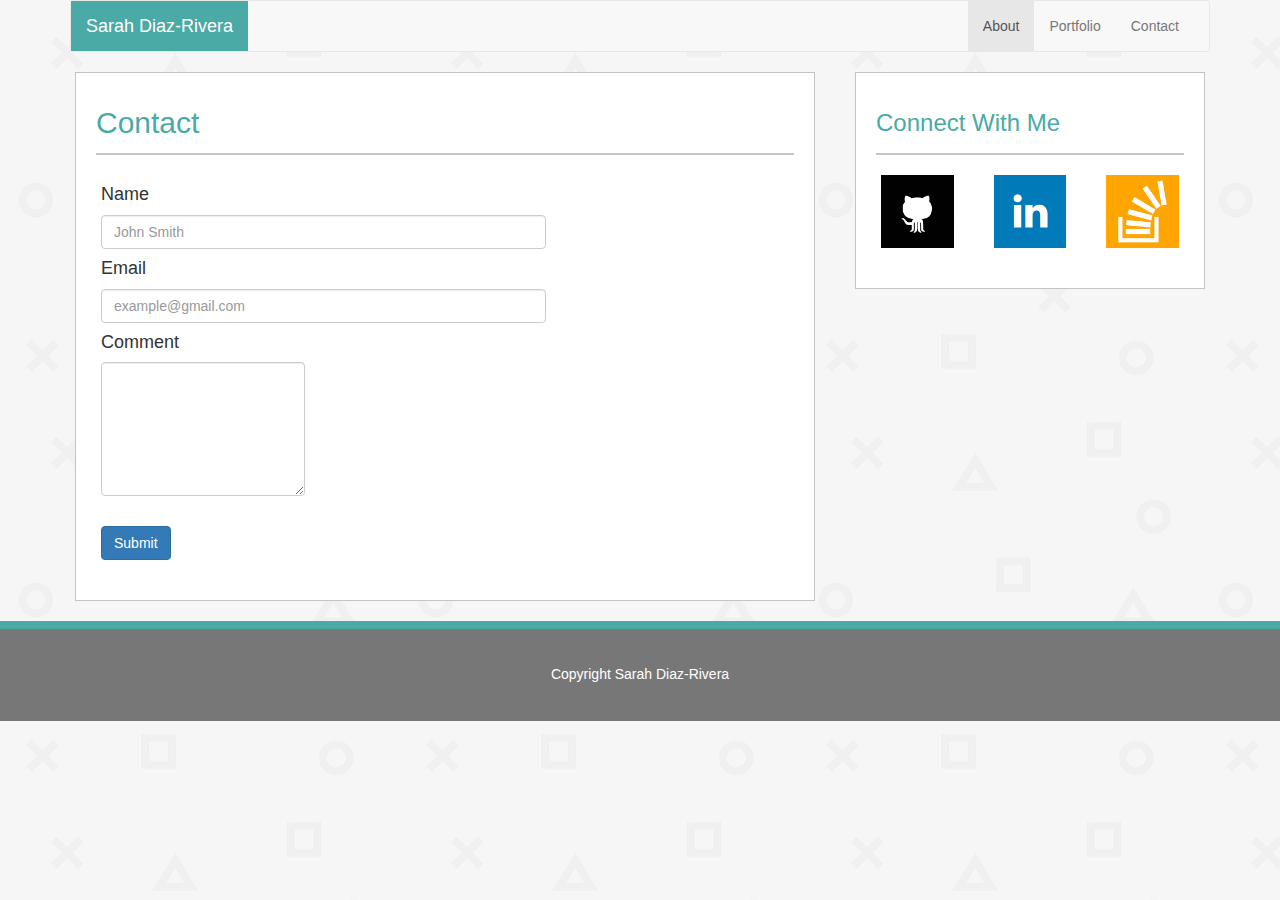
==== contact.html @ 38dc5813 "refining portfolio bootstrap page and starting on contact page" ====
<!DOCTYPE html>
<html>
<head>
	<title>Concact Sarah Diaz-Rivera</title>
	<meta name="viewport" content="width=device-width, initial-scale=1">
	<link rel="stylesheet" href="https://maxcdn.bootstrapcdn.com/bootstrap/3.3.7/css/bootstrap.min.css" integrity="sha384-BVYiiSIFeK1dGmJRAkycuHAHRg32OmUcww7on3RYdg4Va+PmSTsz/K68vbdEjh4u" crossorigin="anonymous">
	<link rel="stylesheet" type="text/css" href="assets/Style/bootstrapstyle.css">
</head>
<body background="assets/images/playstation/playstation-pattern.png">


<div class="container">

<nav class="navbar navbar-default">
  <div class="container-fluid">
    <!-- Brand and toggle get grouped for better mobile display -->
    <div class="navbar-header">
      <button type="button" class="navbar-toggle collapsed" data-toggle="collapse" data-target="#bs-example-navbar-collapse-1" aria-expanded="false">
        <span class="sr-only">Toggle navigation</span>
        <span class="icon-bar"></span>
        <span class="icon-bar"></span>
        <span class="icon-bar"></span>
      </button>
      <a class="navbar-brand" href="#">Sarah Diaz-Rivera</a>
    </div>

    <!-- Collect the nav links, forms, and other content for toggling -->
    <div class="collapse navbar-collapse" id="bs-example-navbar-collapse-1">
   

      <ul class="nav navbar-nav navbar-right">
        <li class="active"><a href="index.html">About <span class="sr-only">(current)</span></a></li>
        <li><a href="portfolio.html">Portfolio</a></li>
        <li><a href="contact.html">Contact</a></li>
         
      </ul>
    </div><!-- /.navbar-collapse -->
  </div><!-- /.container-fluid -->
</nav>
	  </div>




<div class="container">
	<div class="row">
	<div class="col-xs-12 col-sm-12 col-md-8 col-lg-8">
		<div class="inner">
			<h2>Contact</h2>
				<div class="row">
					<div class="col-xs-12 col-sm-12 col-md-8 col-lg-8">	
						
					<h4>Name</h4>
					<div class="input" class="input-group">
					  <input type="text" class="form-control" placeholder="John Smith" aria-describedby="basic-addon2">
					</div>

					<h4>Email</h4>
					<div class="input" class="input-group">
					  <input type="text" class="form-control" placeholder="example@gmail.com" aria-describedby="basic-addon2">
					</div>

					<div class="form-group">
					 <label for="comment"><h4>Comment<h4></label>
					 <textarea class="form-control" rows="6" id="comment"></textarea>
					</div>

			<input class="btn btn-primary" type="submit" value="Submit">
					
					</div>


					
				</div>
		</div>
	</div>

	<div class="col-xs-12 col-sm-12 col-md-4 col-lg-4">
		<div class="inner">
			<h3>Connect With Me</h3>
			<div class="row">
				<div class="col-xs-4 col-sm-4 col-md-4 col-lg-4">
					<a href="https://github.com/sdr2017" target="_blank"><img src="assets/images/github.png" class="img-responsive" alt="Responsive image"></a>
				</div>	
				<div class="col-xs-4 col-sm-4 col-md-4 col-lg-4">
					<a href="https://www.linkedin.com/in/sarah-diaz-rivera-7309b4a9/" target="_blank"><img src="assets/images/linkedin.png" class="img-responsive" alt="Responsive image"></a>
				</div>
				<div class="col-xs-4 col-sm-4 col-md-4 col-lg-4">
					<a href="https://stackoverflow.com/users/7858369/sarah-diaz-rivera?tab=profile" target="_blank"><img src="assets/images/stackoverflow.png" class="img-responsive" alt="Responsive image"></a>
				</div>
			</div>
		</div>
	</div>		
	</div>
</div>



<div id="footer">
      <div class="container-fluid">
        Copyright Sarah Diaz-Rivera
      </div>
    </div>


	

</div>

</body>
</html>
---- assets/Style/bootstrapstyle.css ----
body {
	margin: 0px;
	padding: 0px;
}

.navbar-brand {
	background-color: #4aaaa5;
	color: #ffffff !important;
}

.wrapper {
	min-height: 100%;
	height: auto;
	margin: 0 auto -108px;
	padding-bottom: 20px;
}

[class*="col-"] {
	padding: 0px 20px 20px 20px;
}

h2, h3 {
	border-bottom: 2px solid #c4c4c4;
	margin-bottom: 20px;
	color: #4aaaa5;
	line-height: 60px;
}


.img-thumbnail {
	float: left;
	margin-right: 15px;
}

.inner {
	padding: 0px 20px 20px 20px;
	background-color: #fff;
	border: 1px solid #c4c4c4;
}

#footer {
	height: 100px;
	background-color: #777;
	border-top: 8px solid #4aaaa5;
	color: #fff;
	text-align: center;
	line-height: 90px;
}

/*Portfolio Page */


.thumbnail {
	position: relative;
	padding: 0px;
	border: 0px;
}

.caption {
	position: absolute;
	bottom: 25px;
	color: #fff !important;
	background-color: #4aaaa5;
	line-height: 60px;
	width: 100%;
	text-align: center;
}

/* Contact Page */

.textarea {
	height: 200px;
}
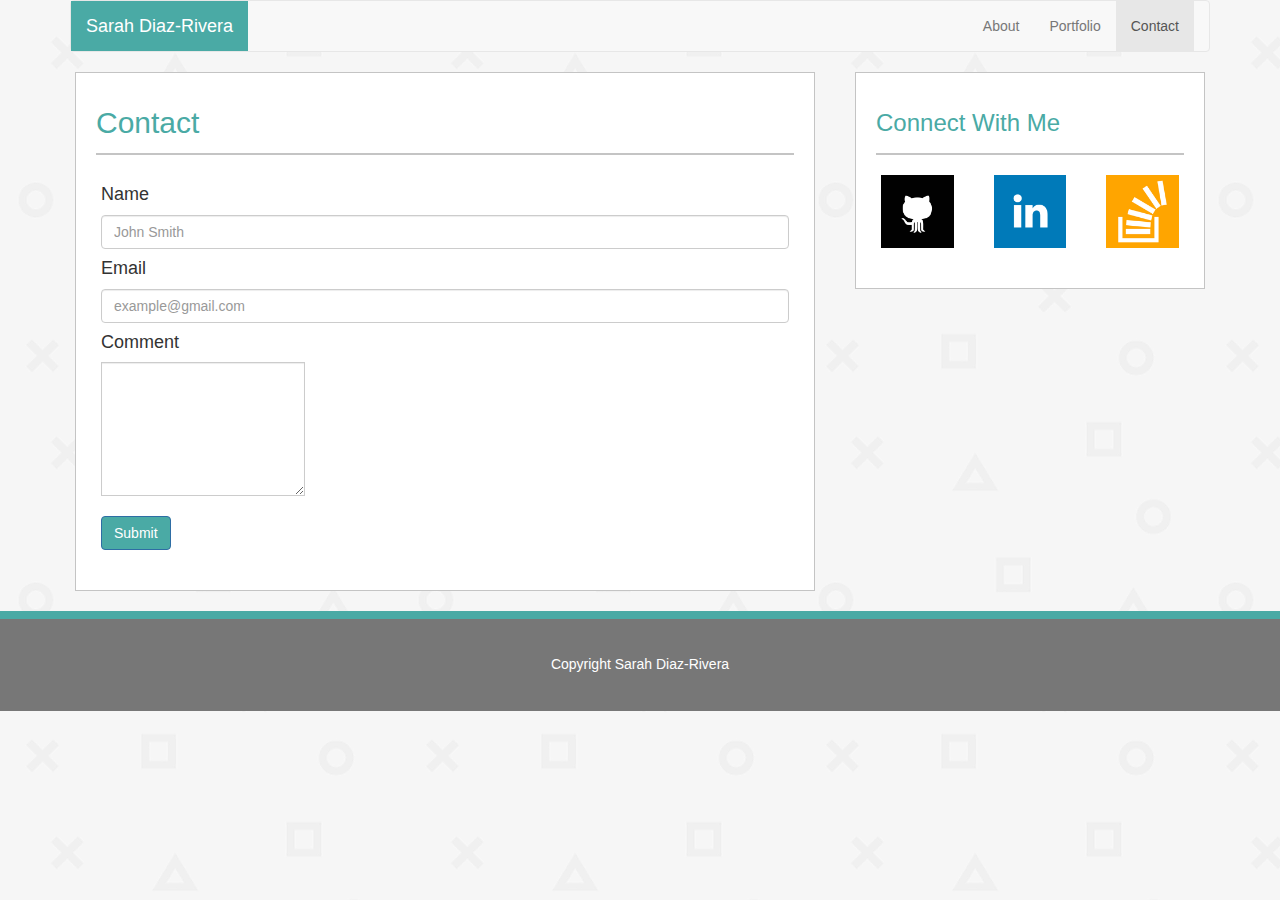
==== commit 48dd2567: "refining contact page" ====
--- a/contact.html
+++ b/contact.html
@@ -21,7 +21,7 @@
         <span class="icon-bar"></span>
         <span class="icon-bar"></span>
       </button>
-      <a class="navbar-brand" href="#">Sarah Diaz-Rivera</a>
+      <a class="navbar-brand" href="index.html">Sarah Diaz-Rivera</a>
     </div>
 
     <!-- Collect the nav links, forms, and other content for toggling -->
@@ -29,9 +29,9 @@
    
 
       <ul class="nav navbar-nav navbar-right">
-        <li class="active"><a href="index.html">About <span class="sr-only">(current)</span></a></li>
+        <li><a href="index.html">About</a></li>
         <li><a href="portfolio.html">Portfolio</a></li>
-        <li><a href="contact.html">Contact</a></li>
+        <li class="active"><a href="contact.html">Contact<span class="sr-only">(current)</span></a></li>
          
       </ul>
     </div><!-- /.navbar-collapse -->
@@ -48,8 +48,10 @@
 		<div class="inner">
 			<h2>Contact</h2>
 				<div class="row">
-					<div class="col-xs-12 col-sm-12 col-md-8 col-lg-8">	
+					<div class="col-xs-12 col-sm-12 col-md-12 col-lg-12">	
 						
+
+				<form class="form-horizontal" action="mailto:sjdiazrivera@gmail.com" method="post" enctype="text/plain">		
 					<h4>Name</h4>
 					<div class="input" class="input-group">
 					  <input type="text" class="form-control" placeholder="John Smith" aria-describedby="basic-addon2">
@@ -60,12 +62,13 @@
 					  <input type="text" class="form-control" placeholder="example@gmail.com" aria-describedby="basic-addon2">
 					</div>
 
-					<div class="form-group">
-					 <label for="comment"><h4>Comment<h4></label>
+					<h4>Comment</h4>
+					<div class="input-group">
 					 <textarea class="form-control" rows="6" id="comment"></textarea>
 					</div>
 
 			<input class="btn btn-primary" type="submit" value="Submit">
+			</form>
 					
 					</div>
 
--- a/assets/Style/bootstrapstyle.css
+++ b/assets/Style/bootstrapstyle.css
@@ -68,8 +68,14 @@
 
 /* Contact Page */
 
-.textarea {
-	height: 200px;
+.form-control {
+	width: 100%;
 }
 
 
+.btn {
+	background-color: #4aaaa5; 
+	margin-top: 20px;
+}
+
+
